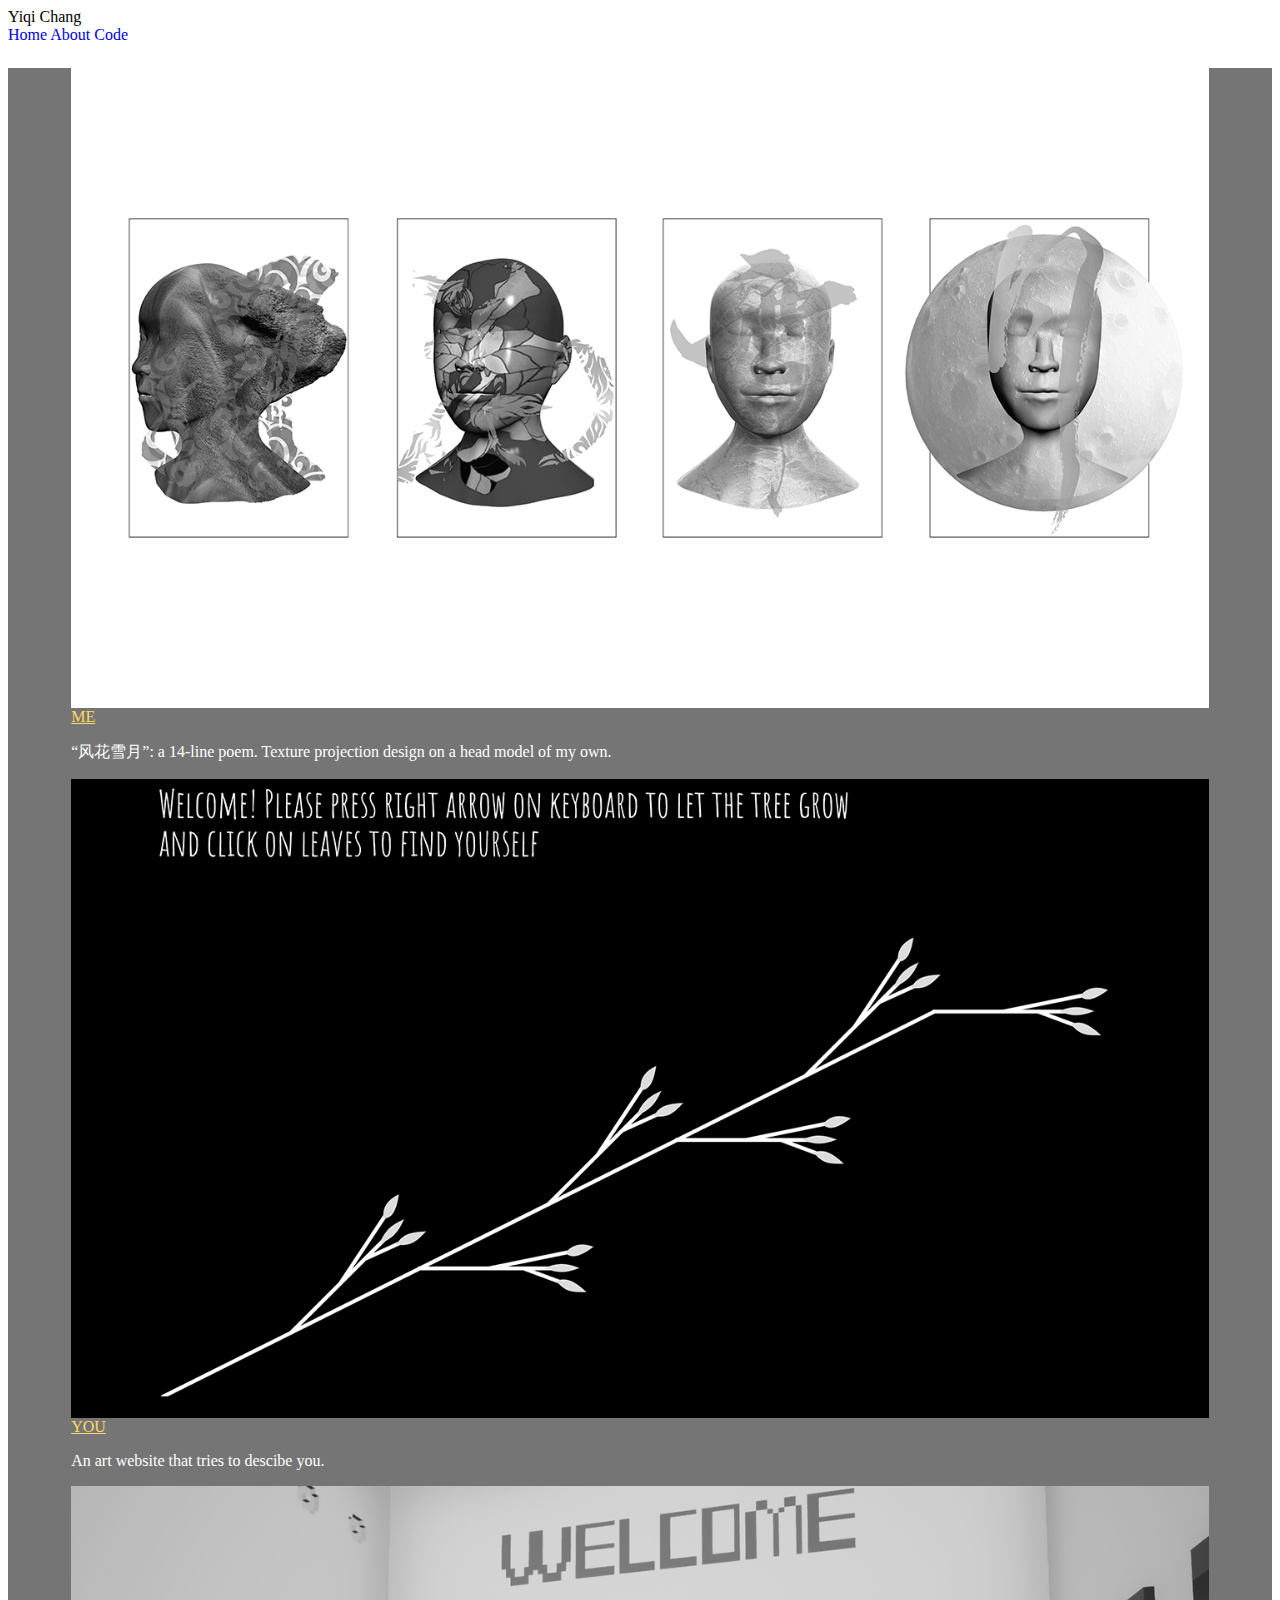
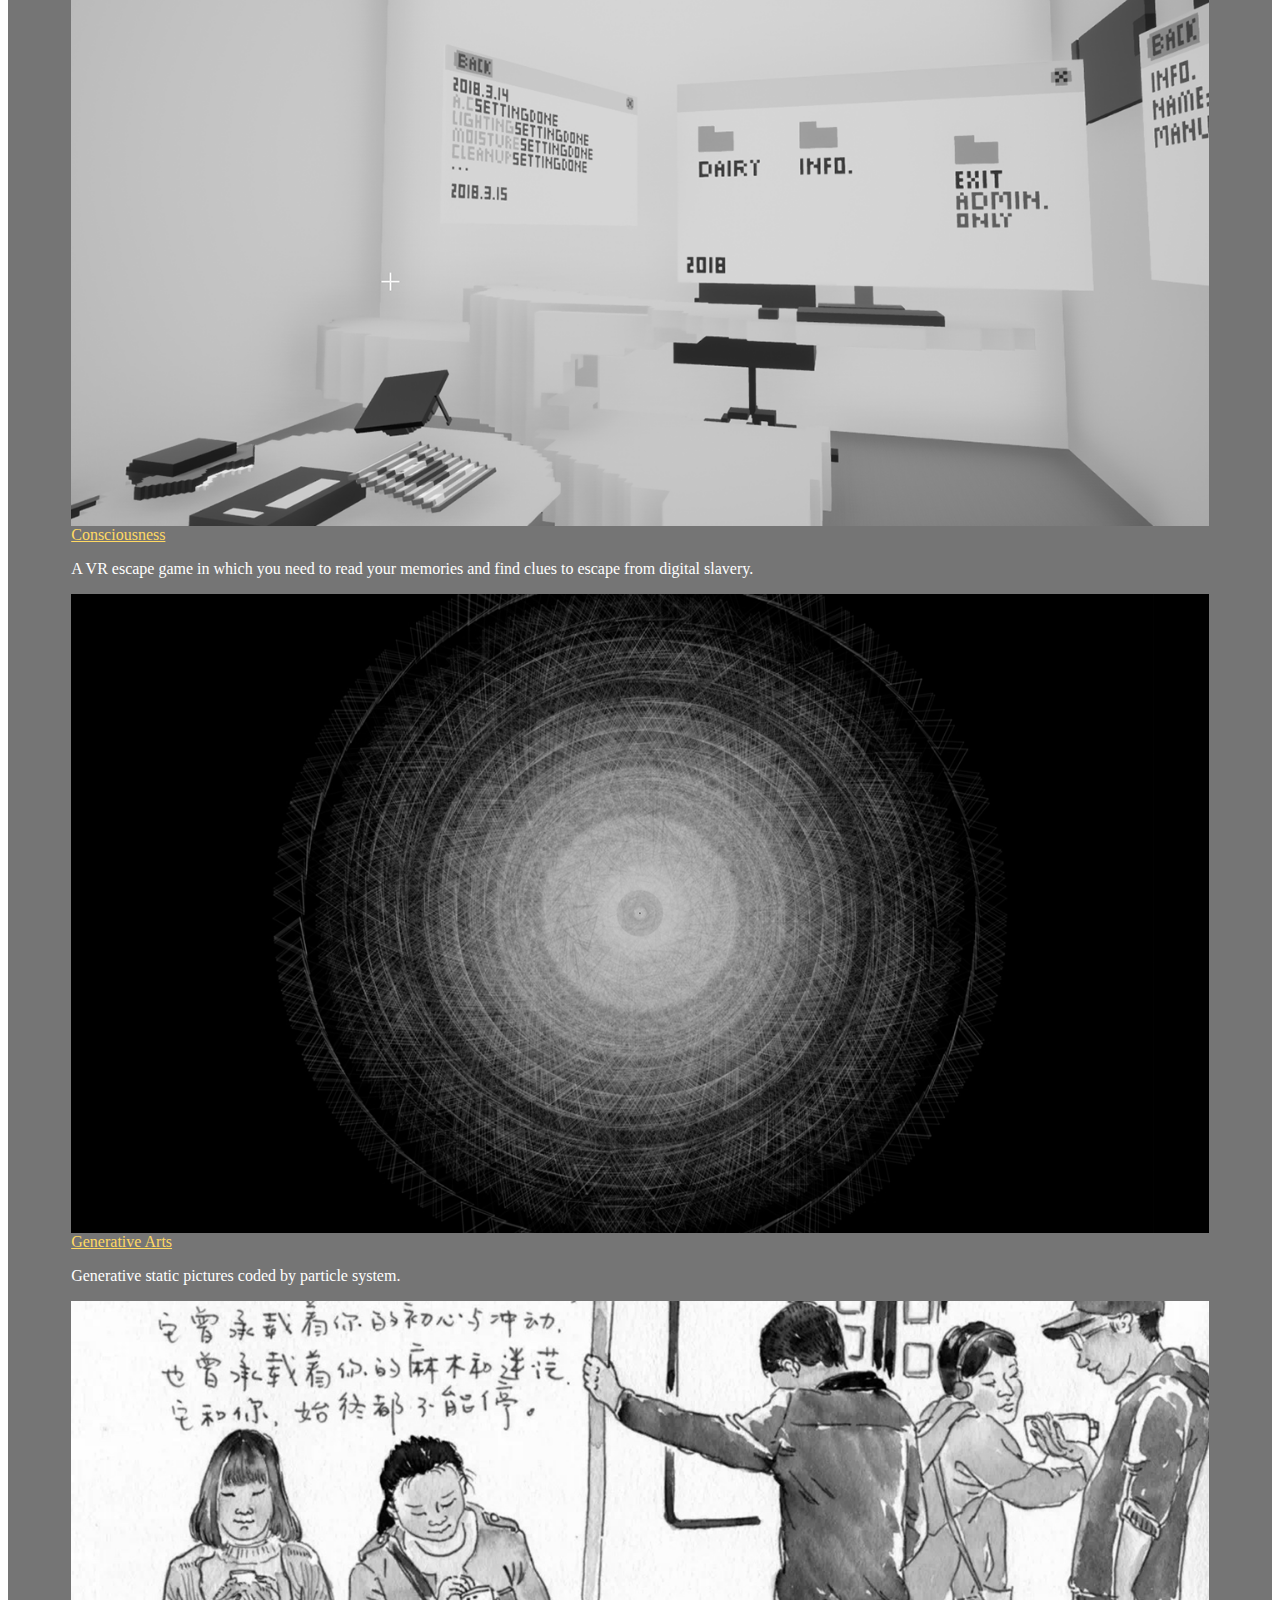
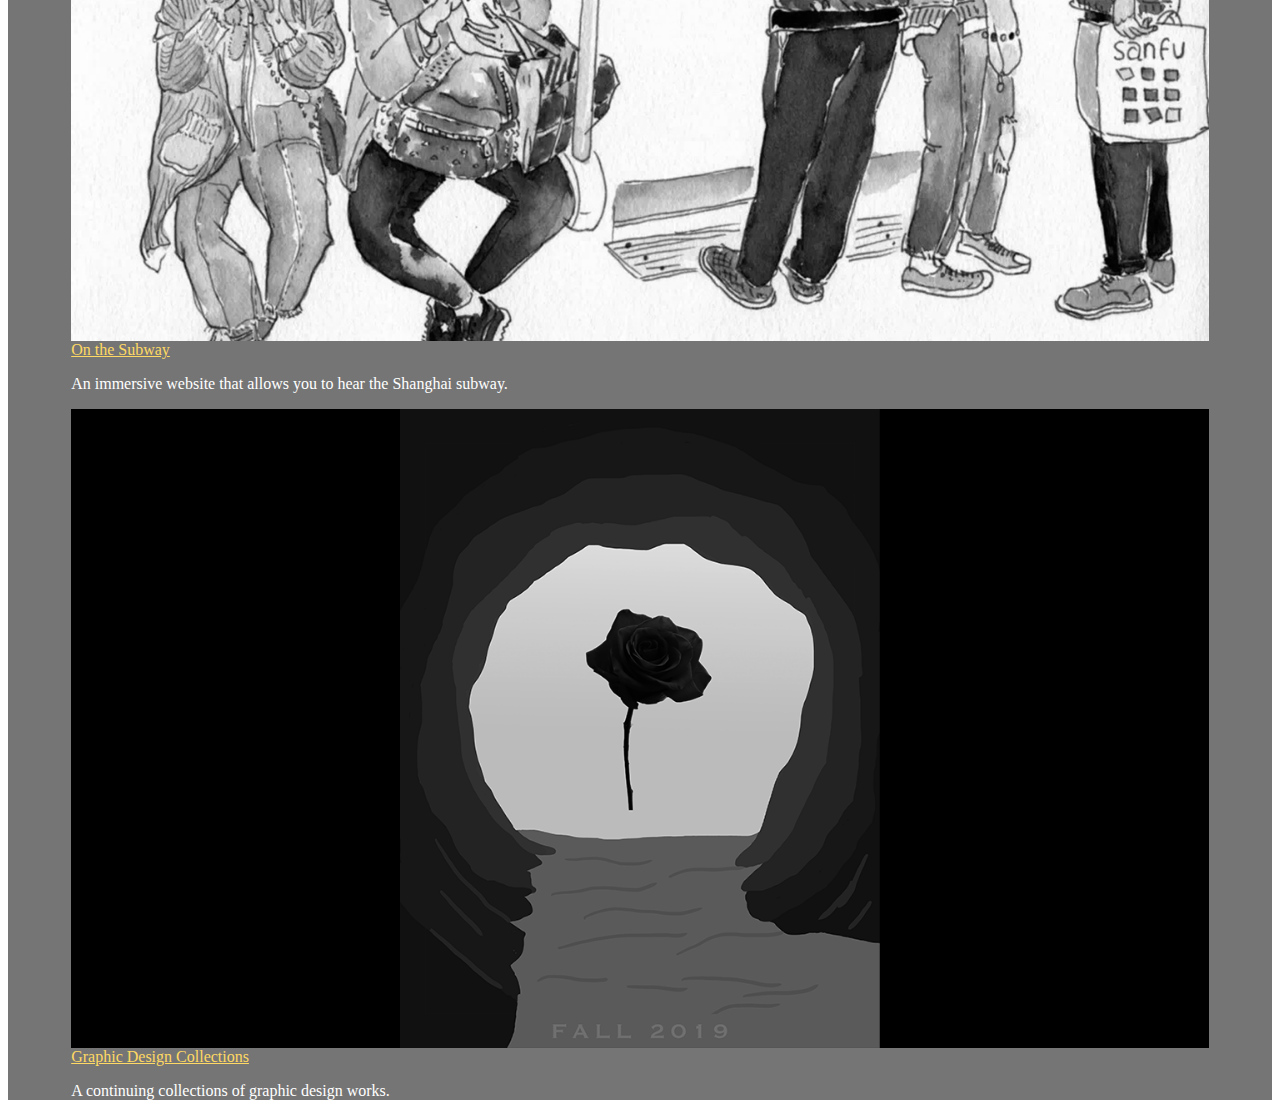
==== index.html @ f760ced2 "first commit" ====
<!DOCTYPE html>
<html>
<head>
	<title>Yiqi Chang</title>
	<link rel="stylesheet" href="https://fonts.googleapis.com/icon?family=Material+Icons">
	<link rel="stylesheet" href="https://code.getmdl.io/1.3.0/material.indigo-pink.min.css">
	<script defer src="https://code.getmdl.io/1.3.0/material.min.js"></script>
	<link rel="stylesheet" type="text/css" href="css/styles.css">
</head>
<body>
	<div class="mdl-layout mdl-js-layout mdl-layout--fixed-drawer">
  		<div class="mdl-layout__drawer">
    		<span class="mdl-layout-title">Yiqi Chang</span>
    		<nav class="mdl-navigation">
    			<a class="mdl-navigation__link" href="index.html">Home</a>
      			<a class="mdl-navigation__link" href="about.html">About</a>
      			<a class="mdl-navigation__link" href="https://github.com/Roemm" target="_blank">Code</a>
    		</nav>
  		</div>
  		<main class="mdl-layout__content">
    		<div class="page-content">
    			<div class="full-page">
					<div class="mdl-grid">
							<div class="mdl-cell mdl-cell--6-col mdl-cell--4-col-tablet">
								<a href="ME.html"><img class="grid-img" width="100%" src="assets/cover/me.png"></a>
								<div class="grid-desc">
									<a href="ME.html"><span class="grid-title">ME</span></a>
									<p>“风花雪月”: a 14-line poem. Texture projection design on a head model of my own.</p>
								</div>
							</div>

							<div class="mdl-cell mdl-cell--6-col mdl-cell--4-col-tablet">
								<a href="YOU.html"><img class="grid-img" width="100%" src="assets/cover/you.png">
								<div class="grid-desc">
									<a href="YOU.html"><span class="grid-title">YOU</span></a>
									<p>An art website that tries to descibe you.</p>
								</div>
							</div>

							<div class="mdl-cell mdl-cell--6-col mdl-cell--4-col-tablet">
								<a href="Consciousness.html"><img class="grid-img" width="100%" src="assets/cover/consciousness.png">
								<div class="grid-desc">
									<a href="Consciousness.html"><span class="grid-title">Consciousness</span></a>
									<p>A VR escape game in which you need to read your memories and find clues to escape from digital slavery.</p>
								</div>
							</div>
	
							<div class="mdl-cell mdl-cell--6-col mdl-cell--4-col-tablet">
								<a href="GenerativeArts.html"><img class="grid-img" width="100%" src="assets/cover/generative.png">
								<div class="grid-desc">
									<a href="GenerativeArts.html"><span class="grid-title">Generative Arts</span></a>
									<p>Generative static pictures coded by particle system.</p>
								</div>
							</div>
							<div class="mdl-cell mdl-cell--6-col mdl-cell--4-col-tablet">
								<a href="OnTheSubway.html"><img class="grid-img" width="100%" src="assets/cover/subway.png">
								<div class="grid-desc">
									<a href="OnTheSubway.html"><span class="grid-title">On the Subway</span></a>
									<p>An immersive website that allows you to hear the Shanghai subway.</p>
								</div>
							</div>
							<div class="mdl-cell mdl-cell--6-col mdl-cell--4-col-tablet">
								<a href="GraphicDesign.html"><img class="grid-img" width="100%" src="assets/cover/graphic.png">
								<div class="grid-desc">
									<a href="GraphicDesign.html"><span class="grid-title">Graphic Design Collections</span></a>
									<p>A continuing collections of graphic design works.</p>
								</div>
							</div>
					</div>
				</div>
    		</div>
  		</main>
	</div>
</body>
</html>
---- css/styles.css ----
.mdl-layout__drawer{
	box-shadow: none;
	border:none;
	background: white;
}

.full-page{
	display: block;
	margin: auto;
	width: 90%;
	margin-top: 1.5em;
}

.mdl-layout__content{
	background: #757575;
}

.mdl-cell.mdl-cell--8-col{
	display: block;
	margin: auto;
}

a{
	text-decoration: none;
}

p{
	color:white;
}
img {
  display: block;
  margin-left: auto;
  margin-right: auto;
}

.grid-title:hover,.grid-img: hover{
	cursor: pointer;
}

.grid-title{
	text-decoration: underline;
	color: #ffd963;
}

.grid-title:hover{
	background-color: #ffd963;
	color:black;
	text-decoration: none;
	transition: background-color 1s, color 1s, text-decoration 1s;
}

.grid-img{
	filter: grayscale(1);
}

.grid-img:hover{
	filter: grayscale(0);
	transition: filter 1s;
}

.video-wrap {
    position: relative;
    padding-bottom: 40%;
    padding-top: 0;
    height: 0;
}

.video-wrap iframe {
	position: absolute;
	top: 0;
	left: 0;
	width: 100%;
	height: 100%;
}

.des {
	font-size:18 pt;
}

.p-link{
	font-weight: bold;
	text-decoration: underline;
	color:white;
}

h6, p {
    line-height: normal;
}

h4, p {
    color:white;
}
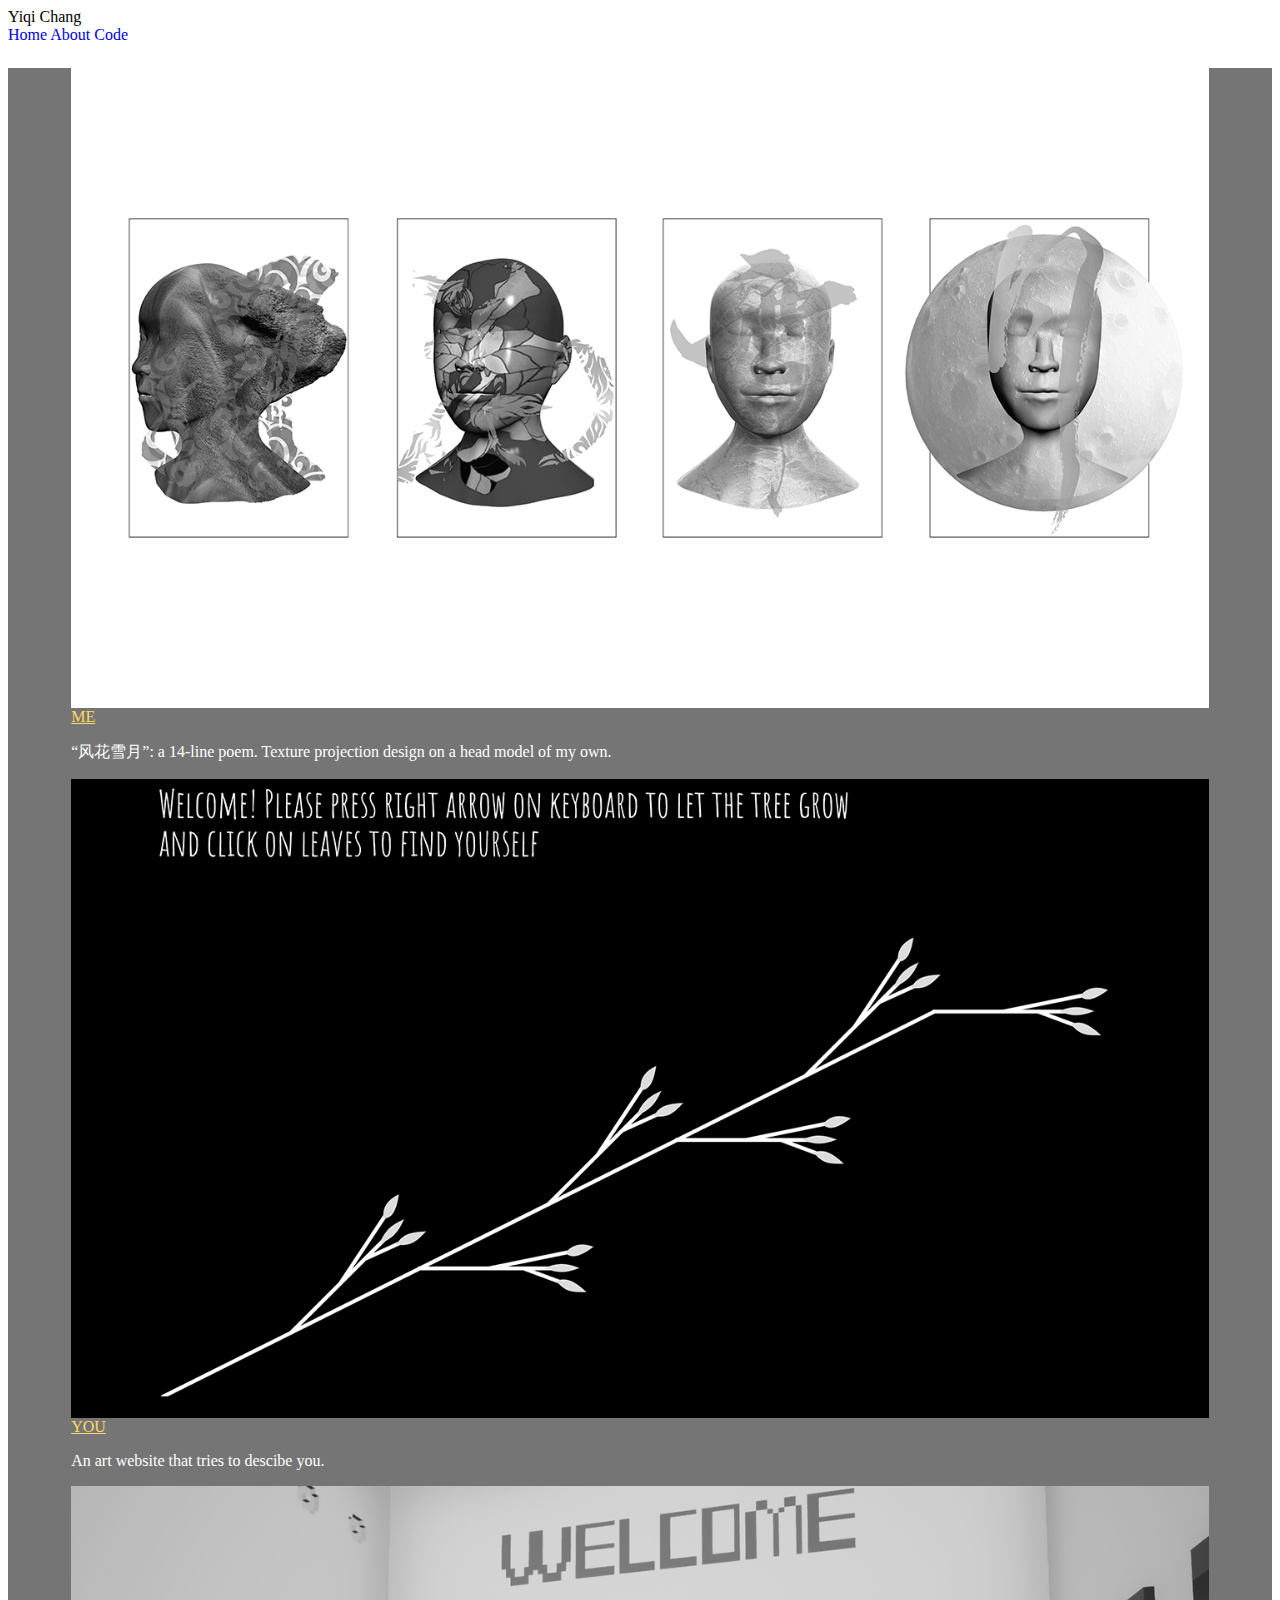
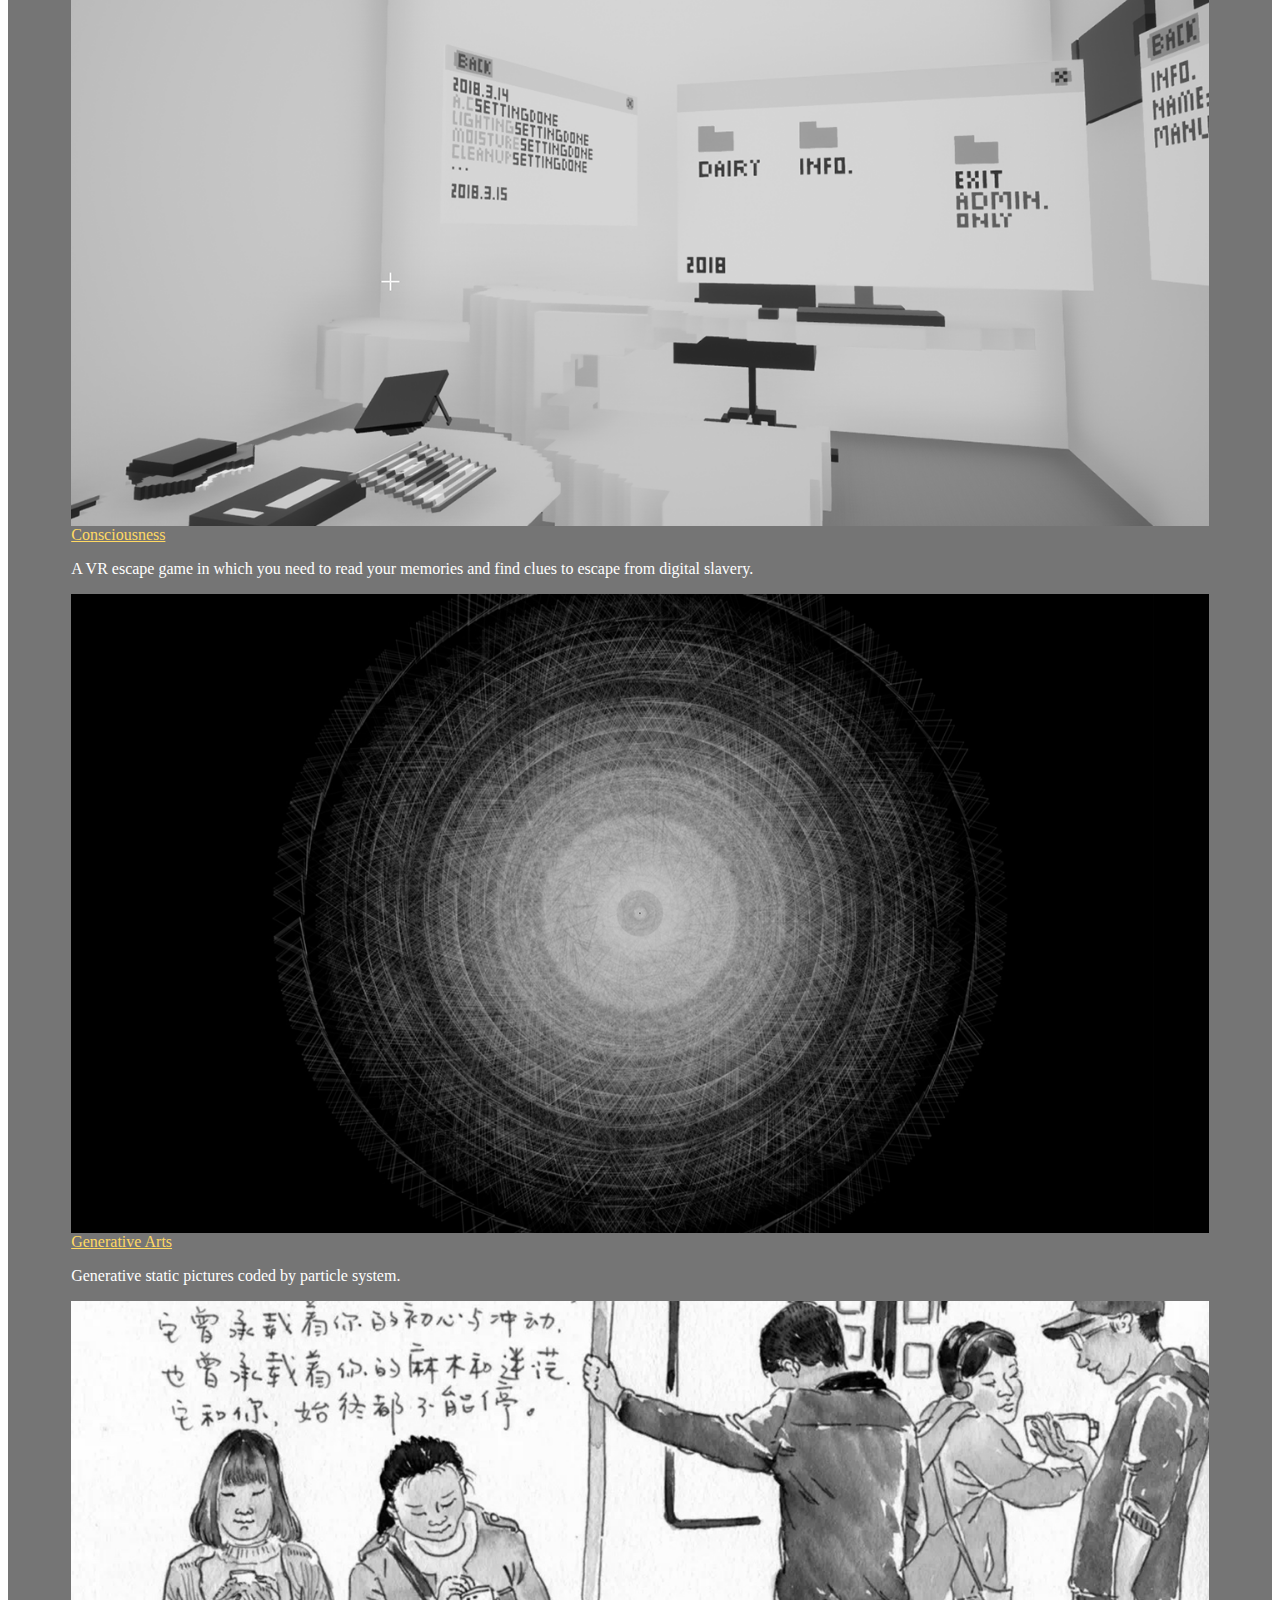
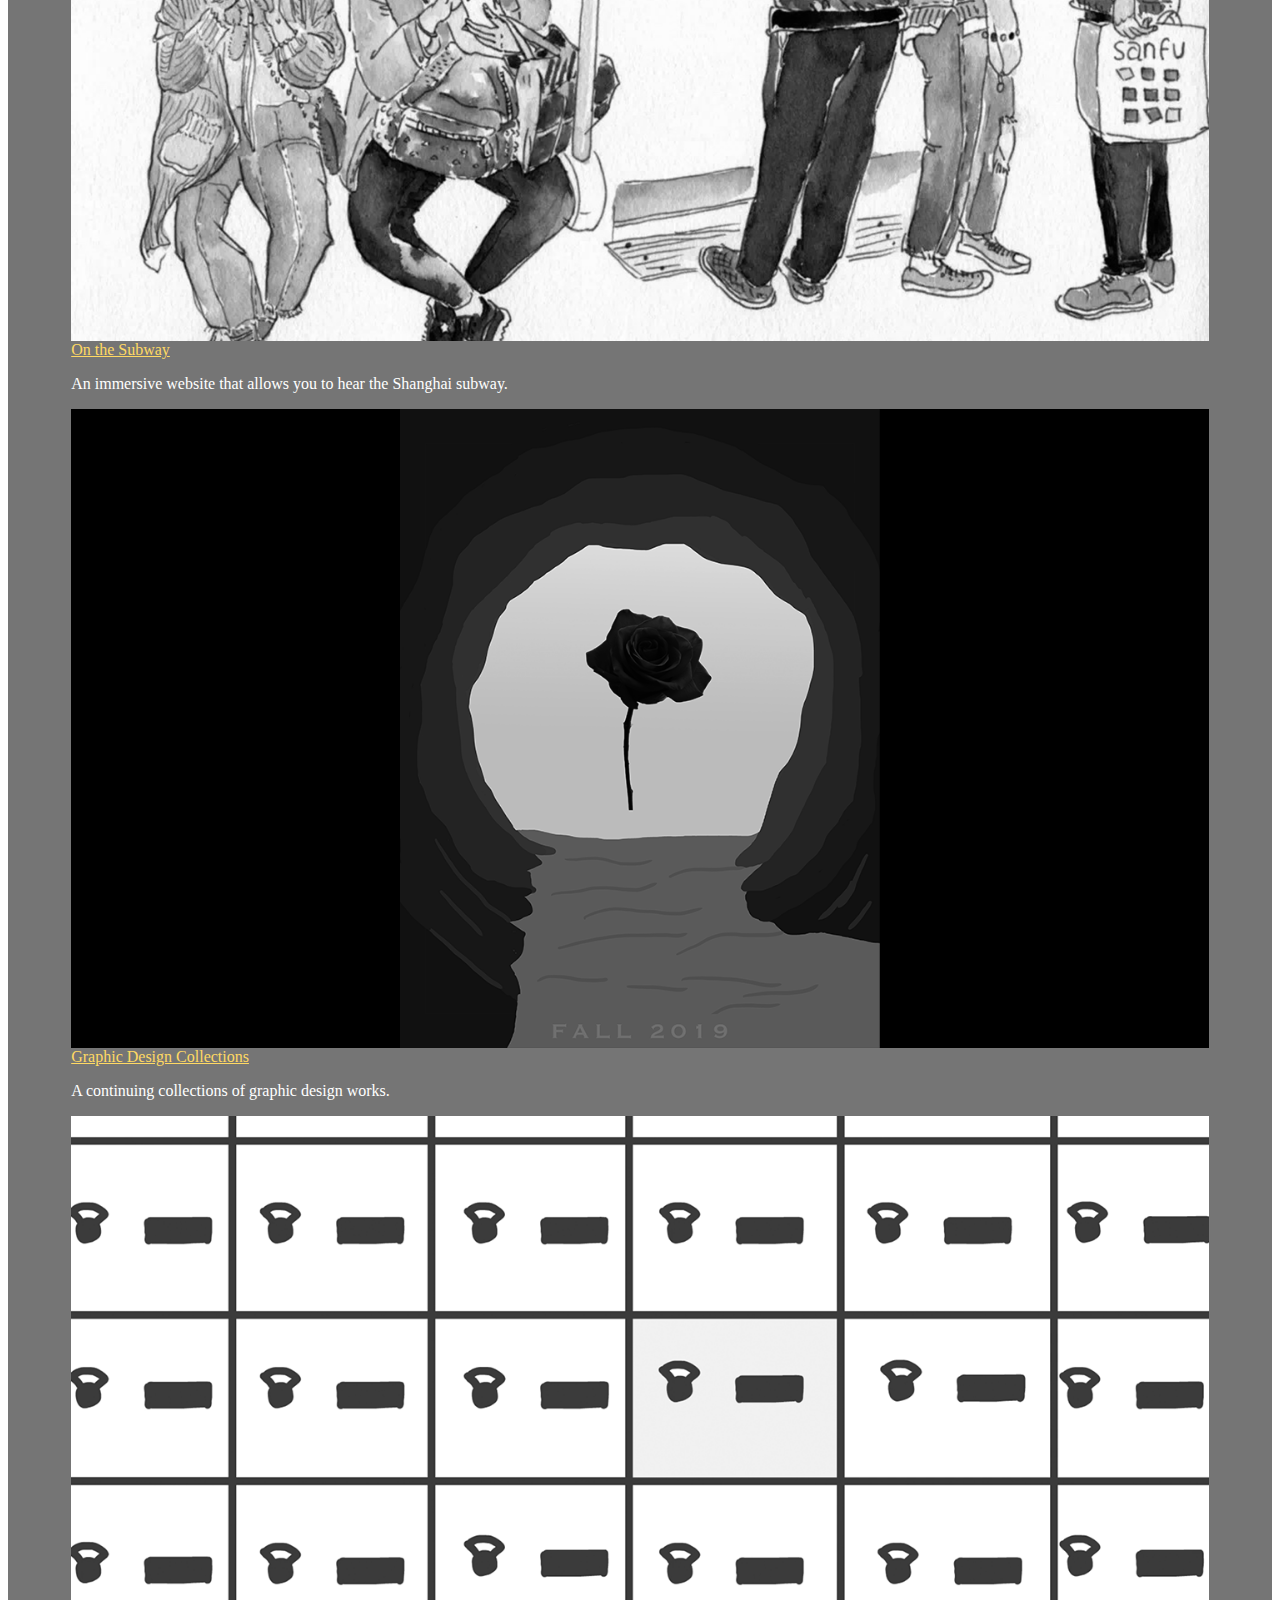
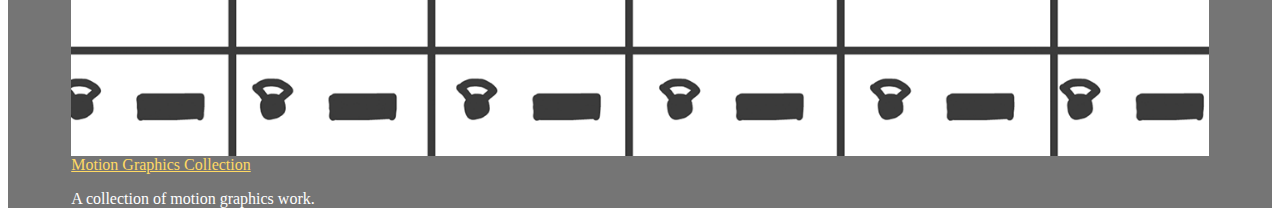
==== commit df1d83fa: "added motion graphics work" ====
--- a/index.html
+++ b/index.html
@@ -66,6 +66,13 @@
 									<p>A continuing collections of graphic design works.</p>
 								</div>
 							</div>
+							<div class="mdl-cell mdl-cell--6-col mdl-cell--4-col-tablet">
+								<a href="MotionGraphics.html"><img class="grid-img" width="100%" src="assets/cover/motiongraphics.png">
+								<div class="grid-desc">
+									<a href="MotionGraphics.html"><span class="grid-title">Motion Graphics Collection</span></a>
+									<p>A collection of motion graphics work.</p>
+								</div>
+							</div>
 					</div>
 				</div>
     		</div>
--- a/css/styles.css
+++ b/css/styles.css
@@ -91,6 +91,9 @@
     color:white;
 }
 
+.motionTitle{
+	color:#ffd963;
+}
 
 
 
@@ -104,3 +107,4 @@
 
 
 
+
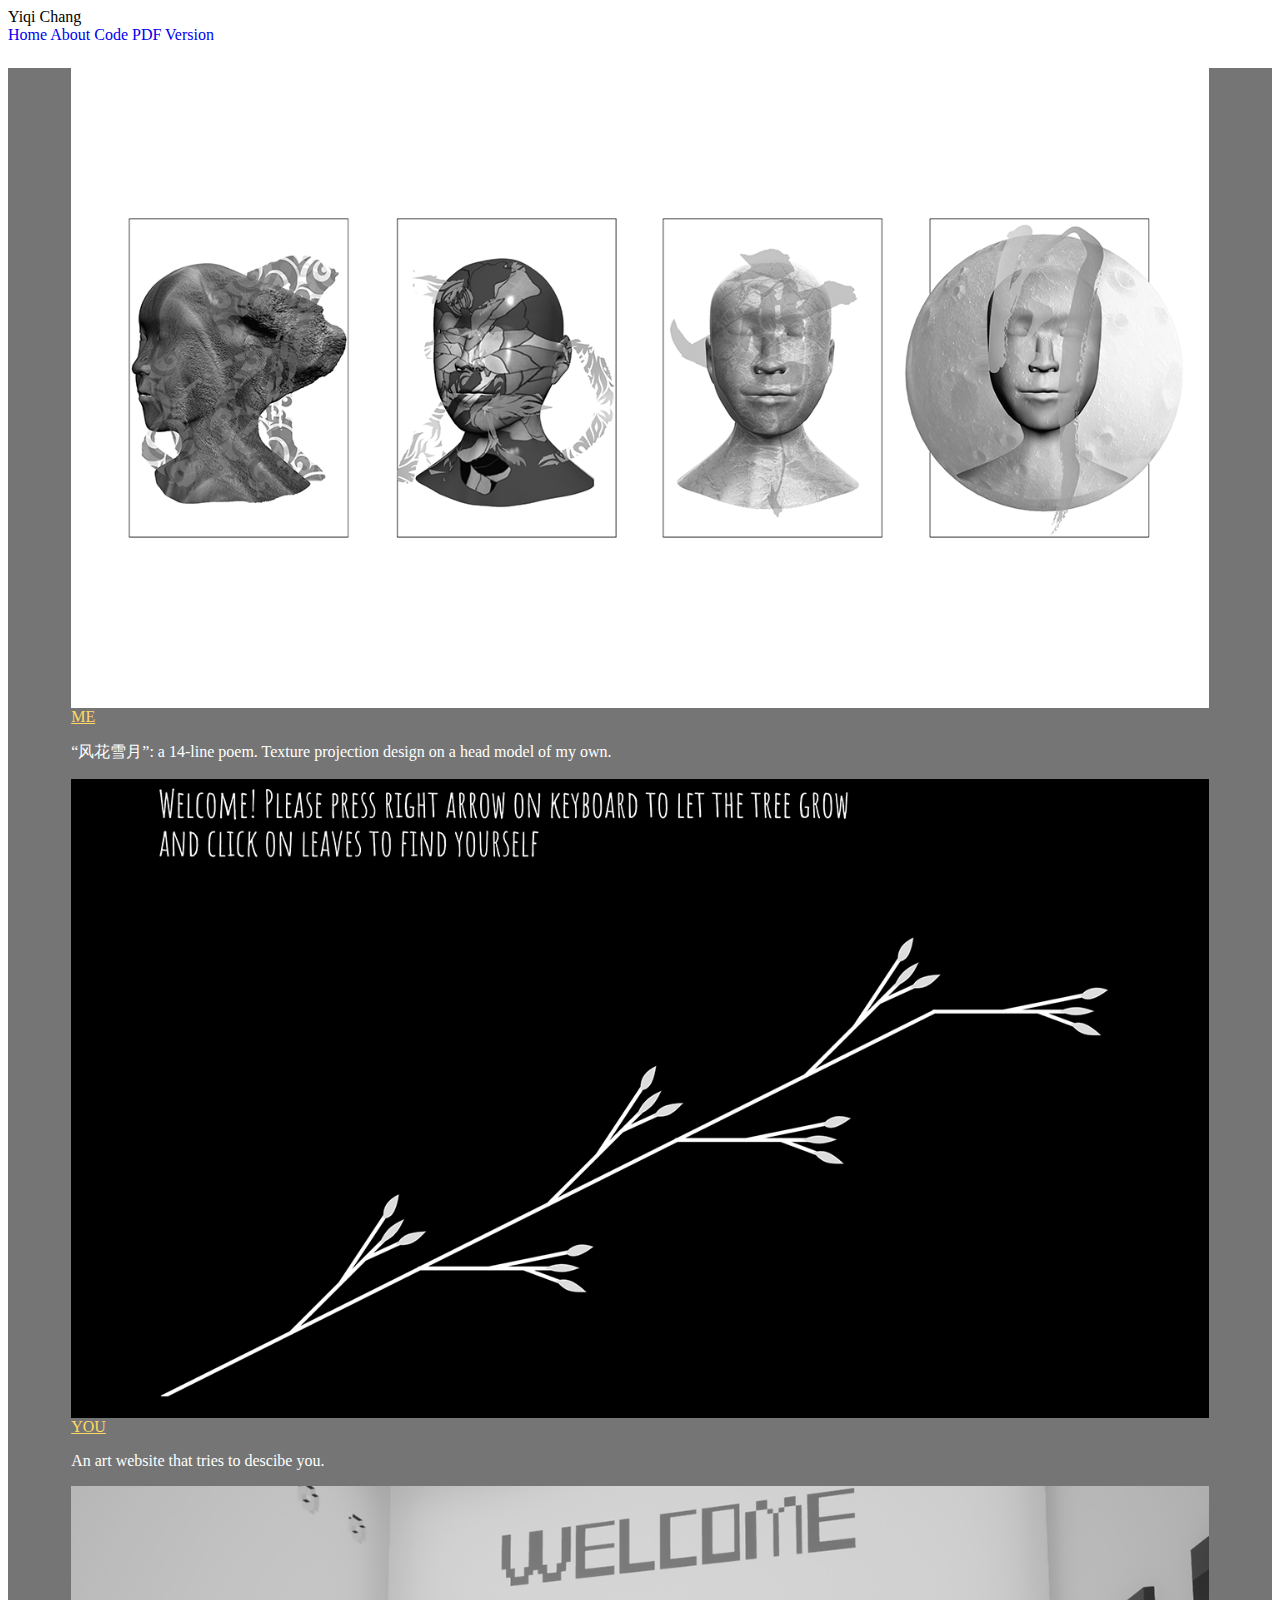
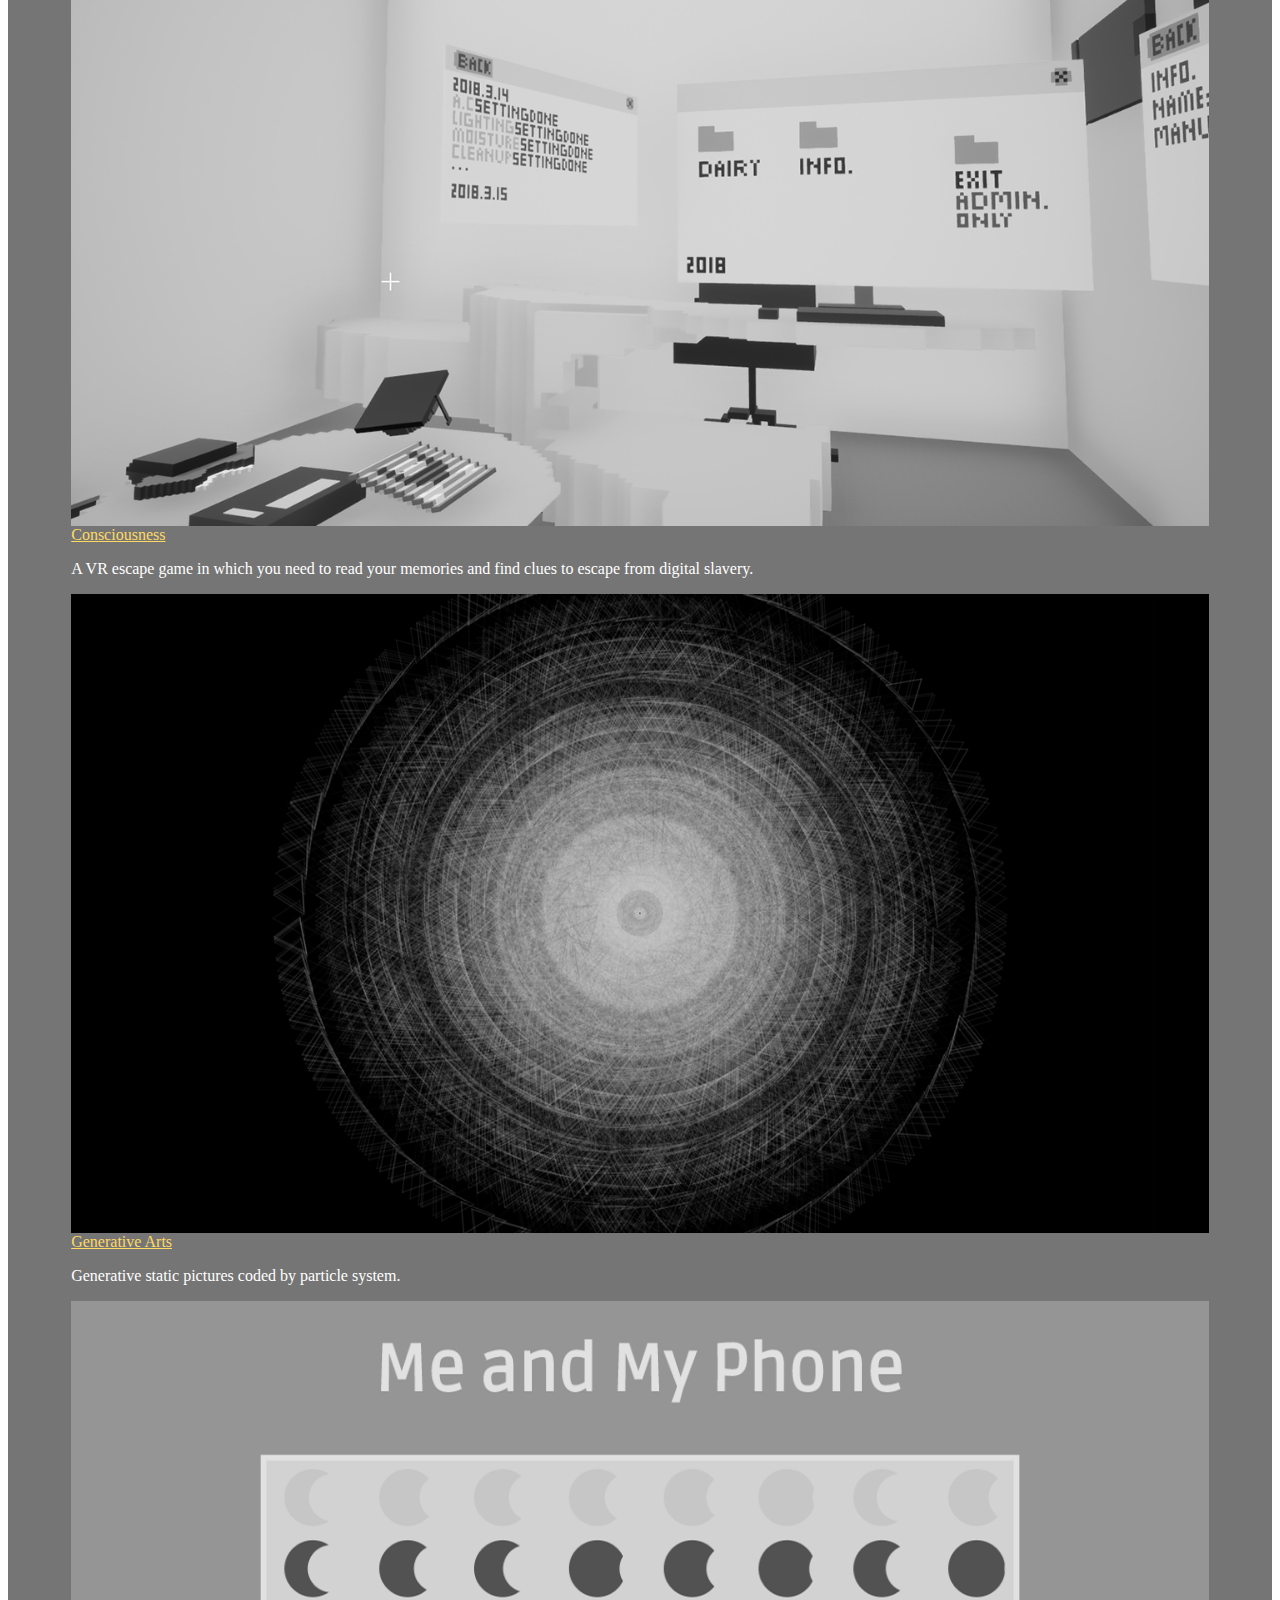
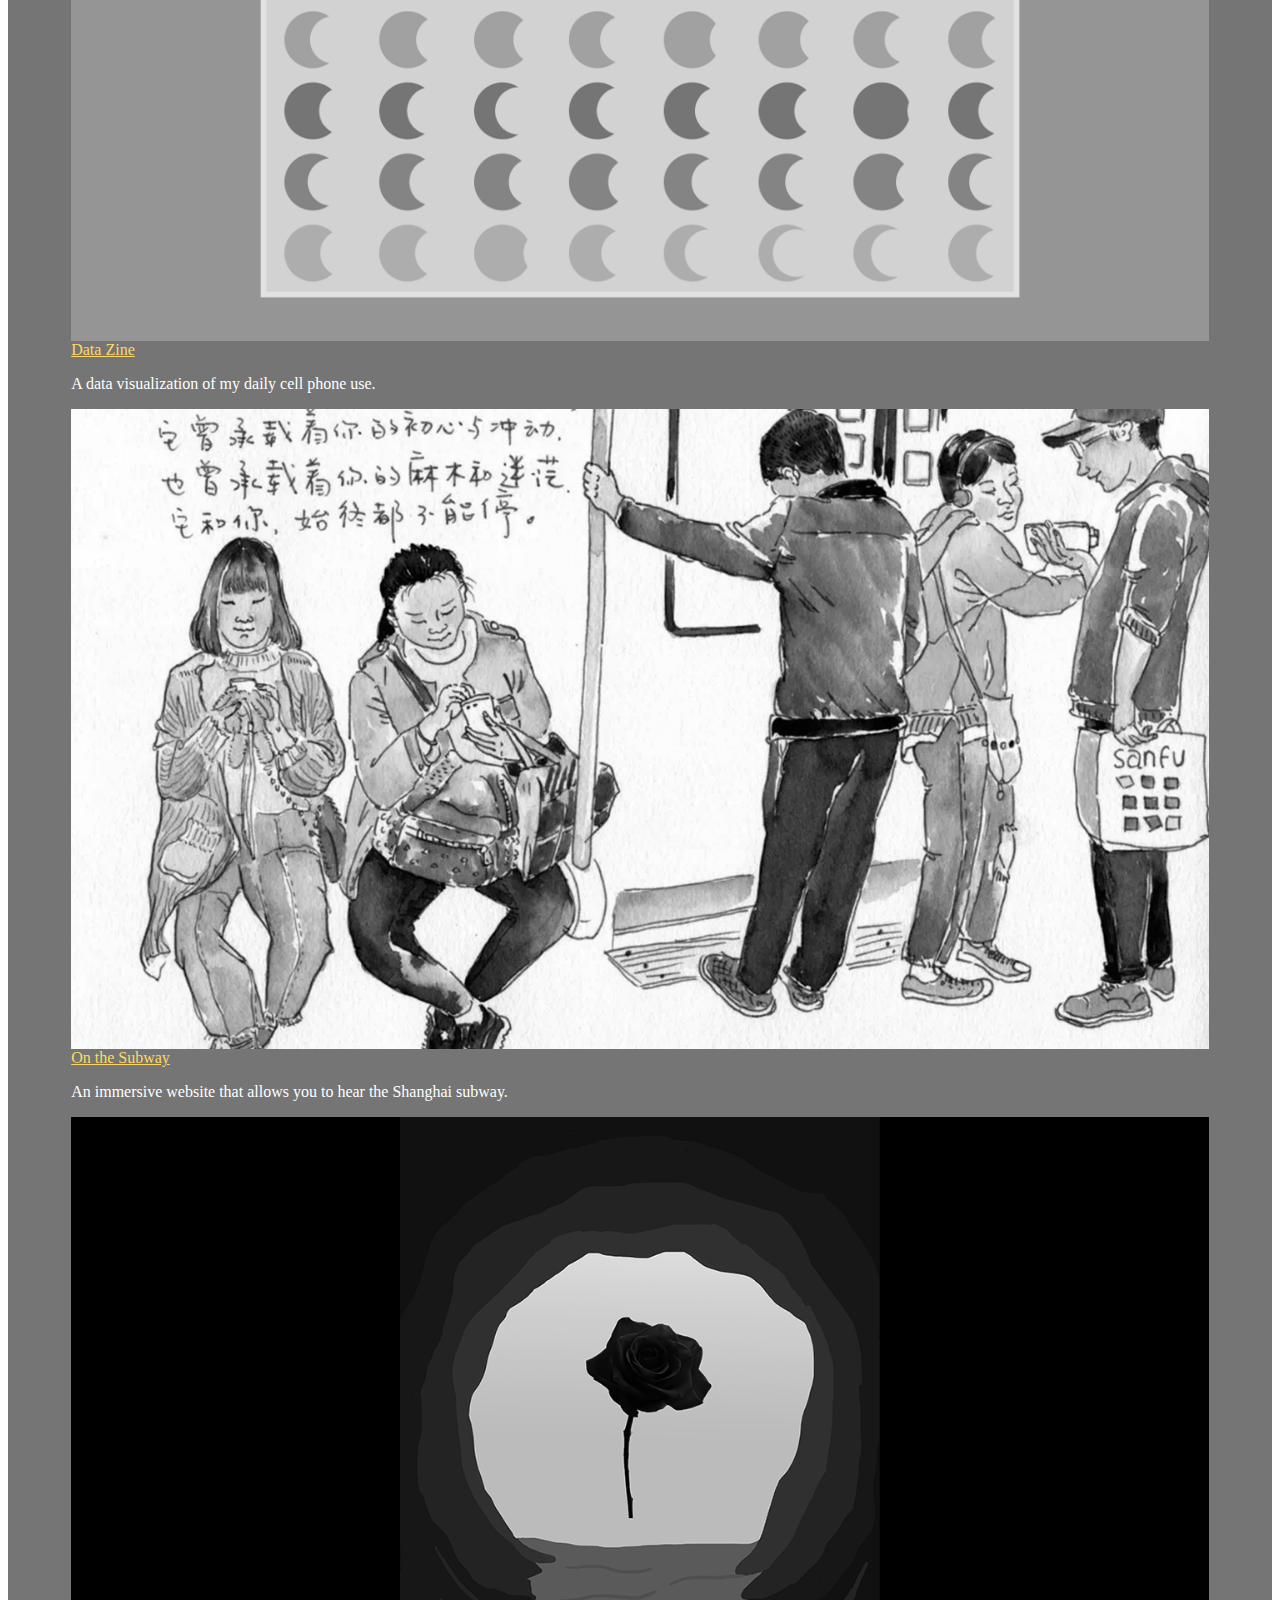
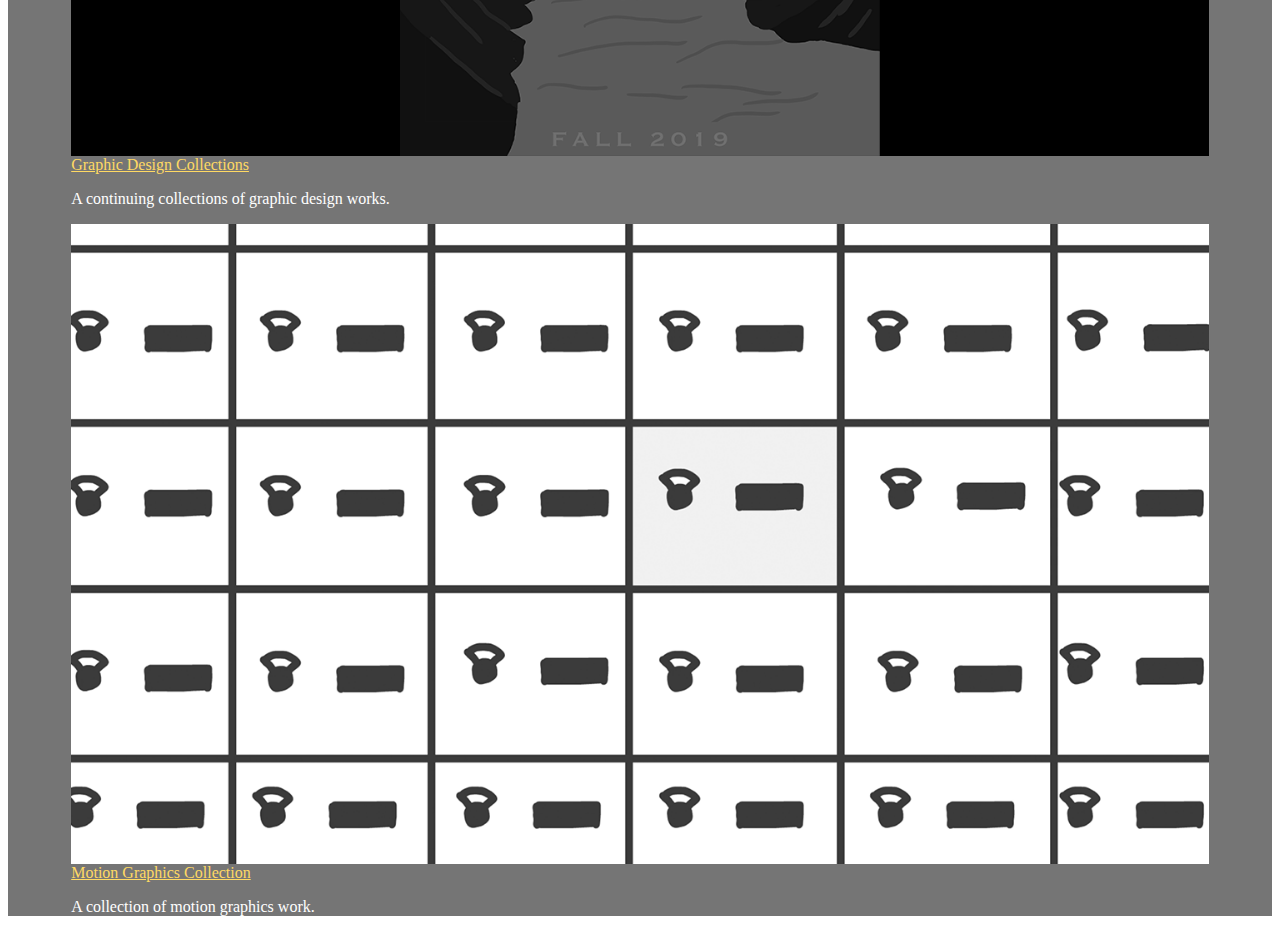
==== commit 006049e2: "update" ====
--- a/index.html
+++ b/index.html
@@ -6,6 +6,7 @@
 	<link rel="stylesheet" href="https://code.getmdl.io/1.3.0/material.indigo-pink.min.css">
 	<script defer src="https://code.getmdl.io/1.3.0/material.min.js"></script>
 	<link rel="stylesheet" type="text/css" href="css/styles.css">
+	<link href="https://fonts.googleapis.com/css?family=Ruda&display=swap" rel="stylesheet">
 </head>
 <body>
 	<div class="mdl-layout mdl-js-layout mdl-layout--fixed-drawer">
@@ -15,6 +16,7 @@
     			<a class="mdl-navigation__link" href="index.html">Home</a>
       			<a class="mdl-navigation__link" href="about.html">About</a>
       			<a class="mdl-navigation__link" href="https://github.com/Roemm" target="_blank">Code</a>
+						<a class="mdl-navigation__link" href="/assets/yiqi-portfolio.pdf" download>PDF Version</a>
     		</nav>
   		</div>
   		<main class="mdl-layout__content">
@@ -44,12 +46,19 @@
 									<p>A VR escape game in which you need to read your memories and find clues to escape from digital slavery.</p>
 								</div>
 							</div>
-	
+
 							<div class="mdl-cell mdl-cell--6-col mdl-cell--4-col-tablet">
 								<a href="GenerativeArts.html"><img class="grid-img" width="100%" src="assets/cover/generative.png">
 								<div class="grid-desc">
 									<a href="GenerativeArts.html"><span class="grid-title">Generative Arts</span></a>
 									<p>Generative static pictures coded by particle system.</p>
+								</div>
+							</div>
+							<div class="mdl-cell mdl-cell--6-col mdl-cell--4-col-tablet">
+								<a href="ZineProject.html"><img class="grid-img" width="100%" src="assets/cover/zine.png">
+								<div class="grid-desc">
+									<a href="ZineProject.html"><span class="grid-title">Data Zine</span></a>
+									<p>A data visualization of my daily cell phone use.</p>
 								</div>
 							</div>
 							<div class="mdl-cell mdl-cell--6-col mdl-cell--4-col-tablet">
@@ -79,4 +88,4 @@
   		</main>
 	</div>
 </body>
-</html>+</html>
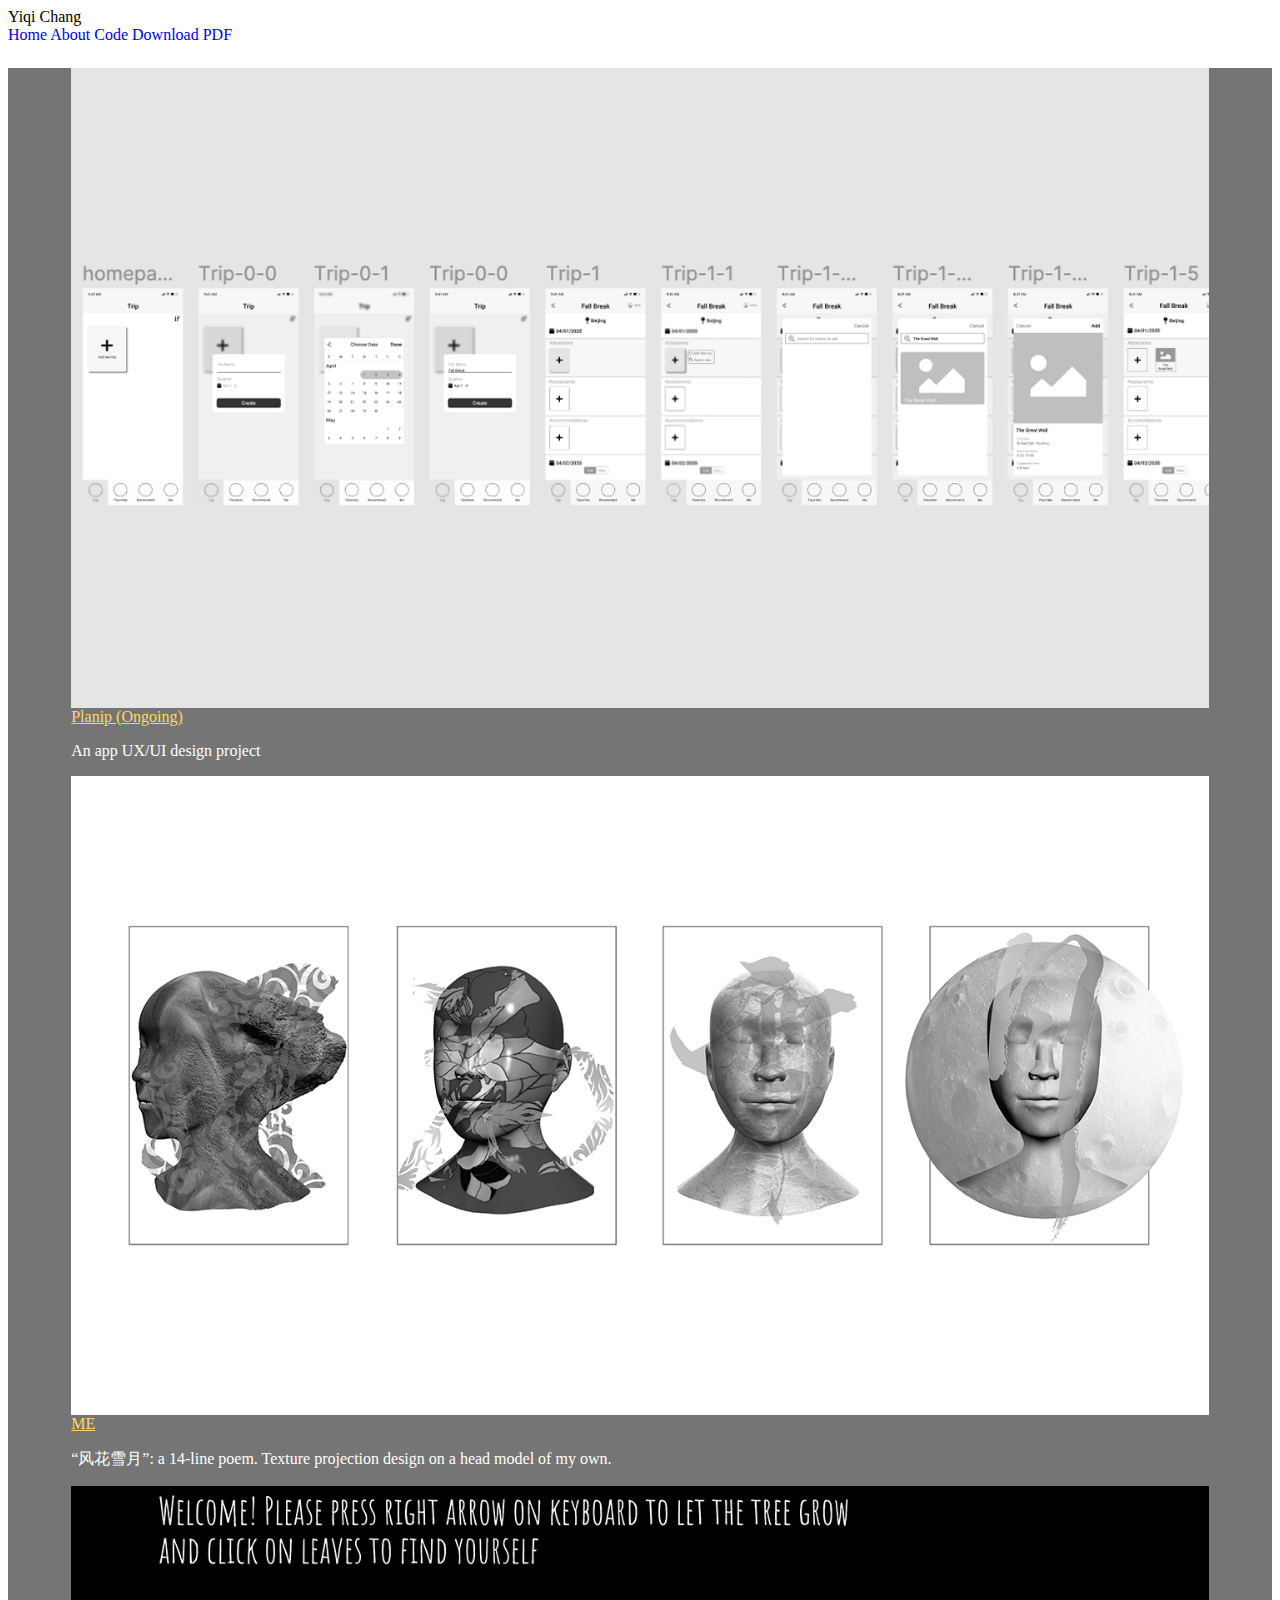
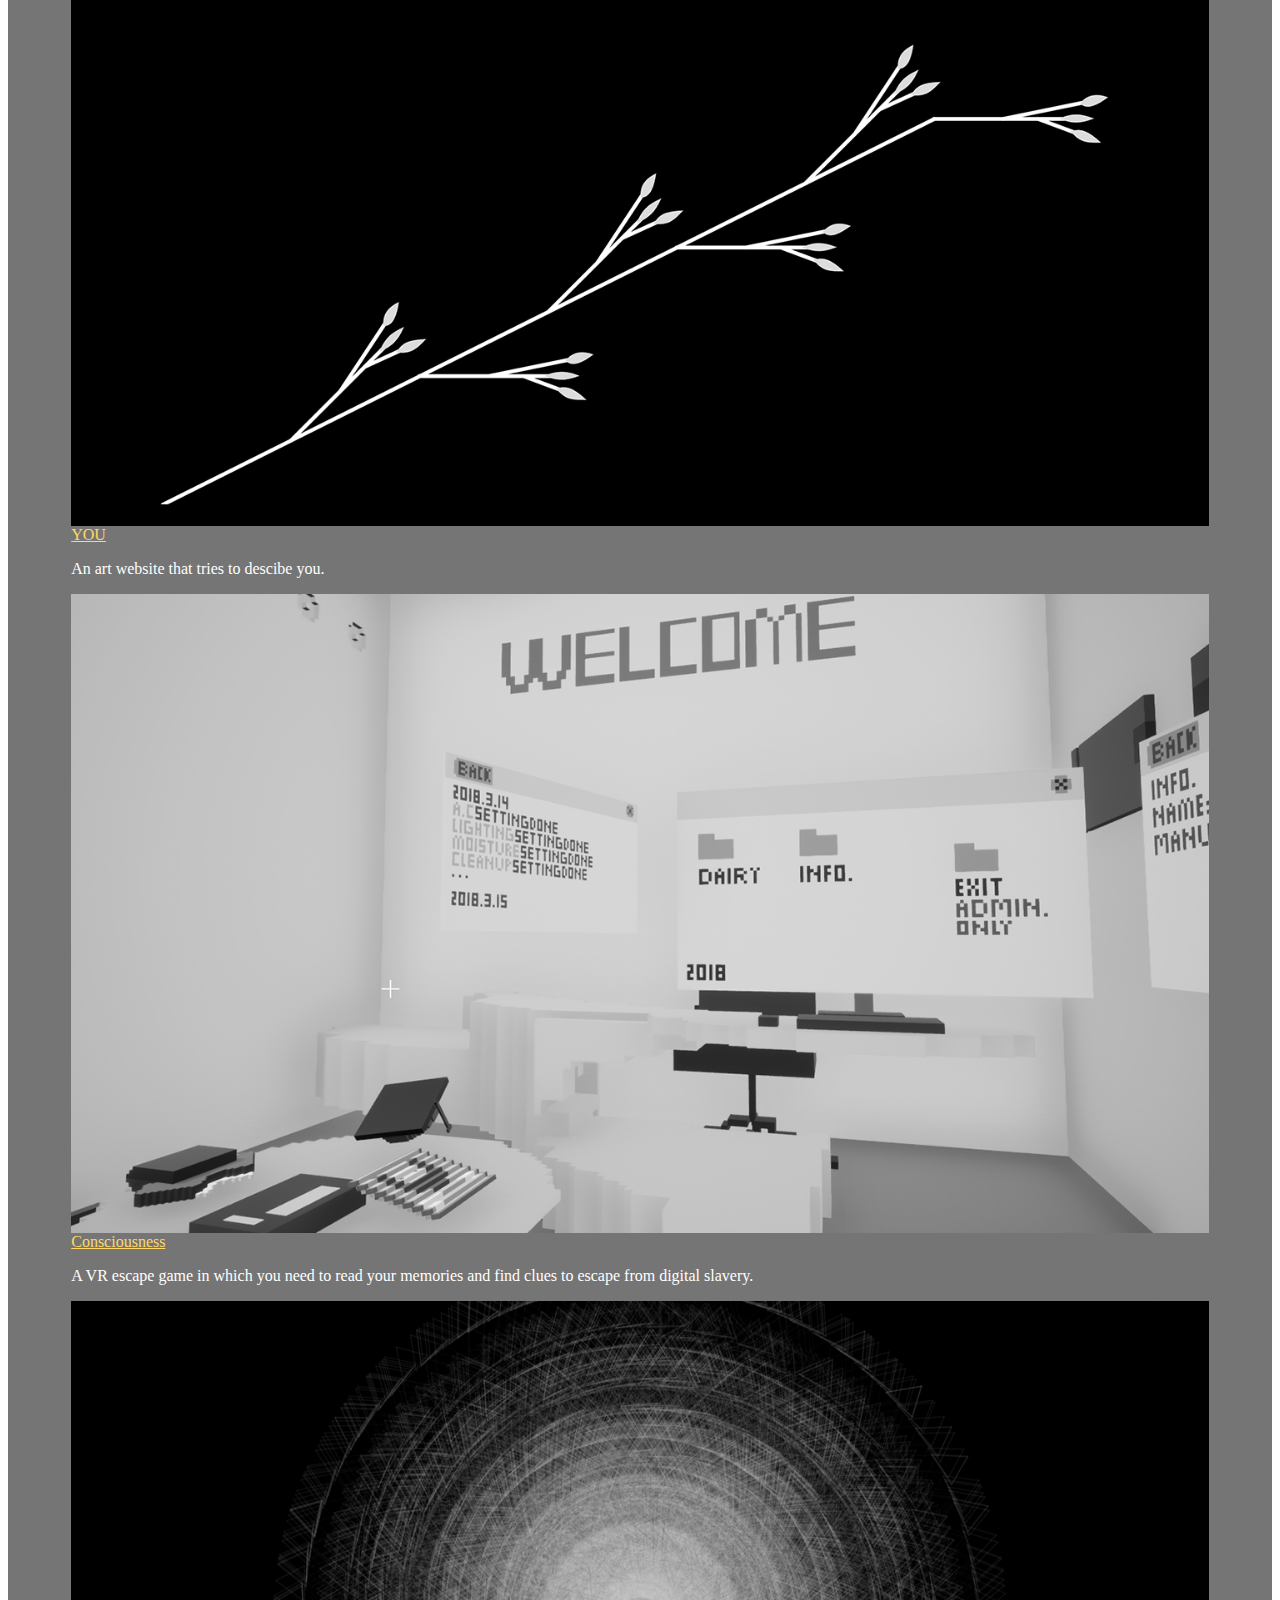
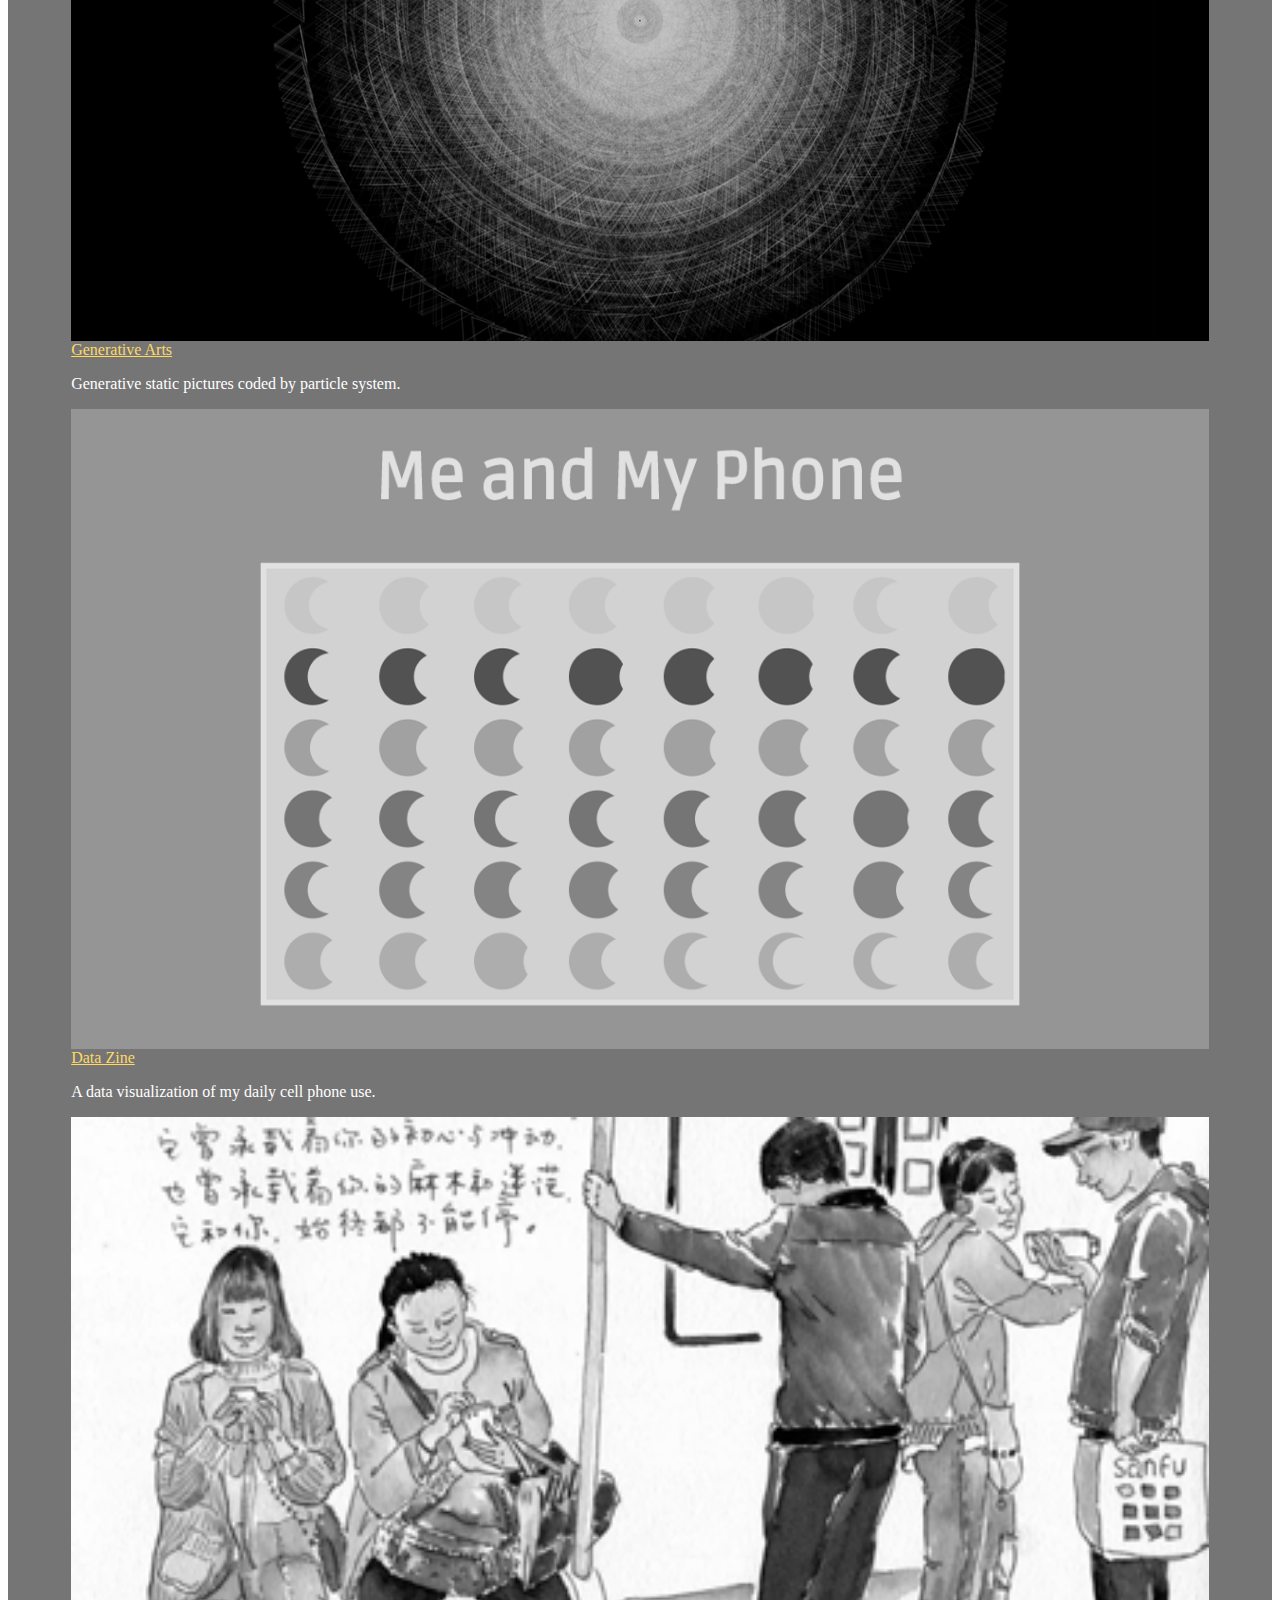
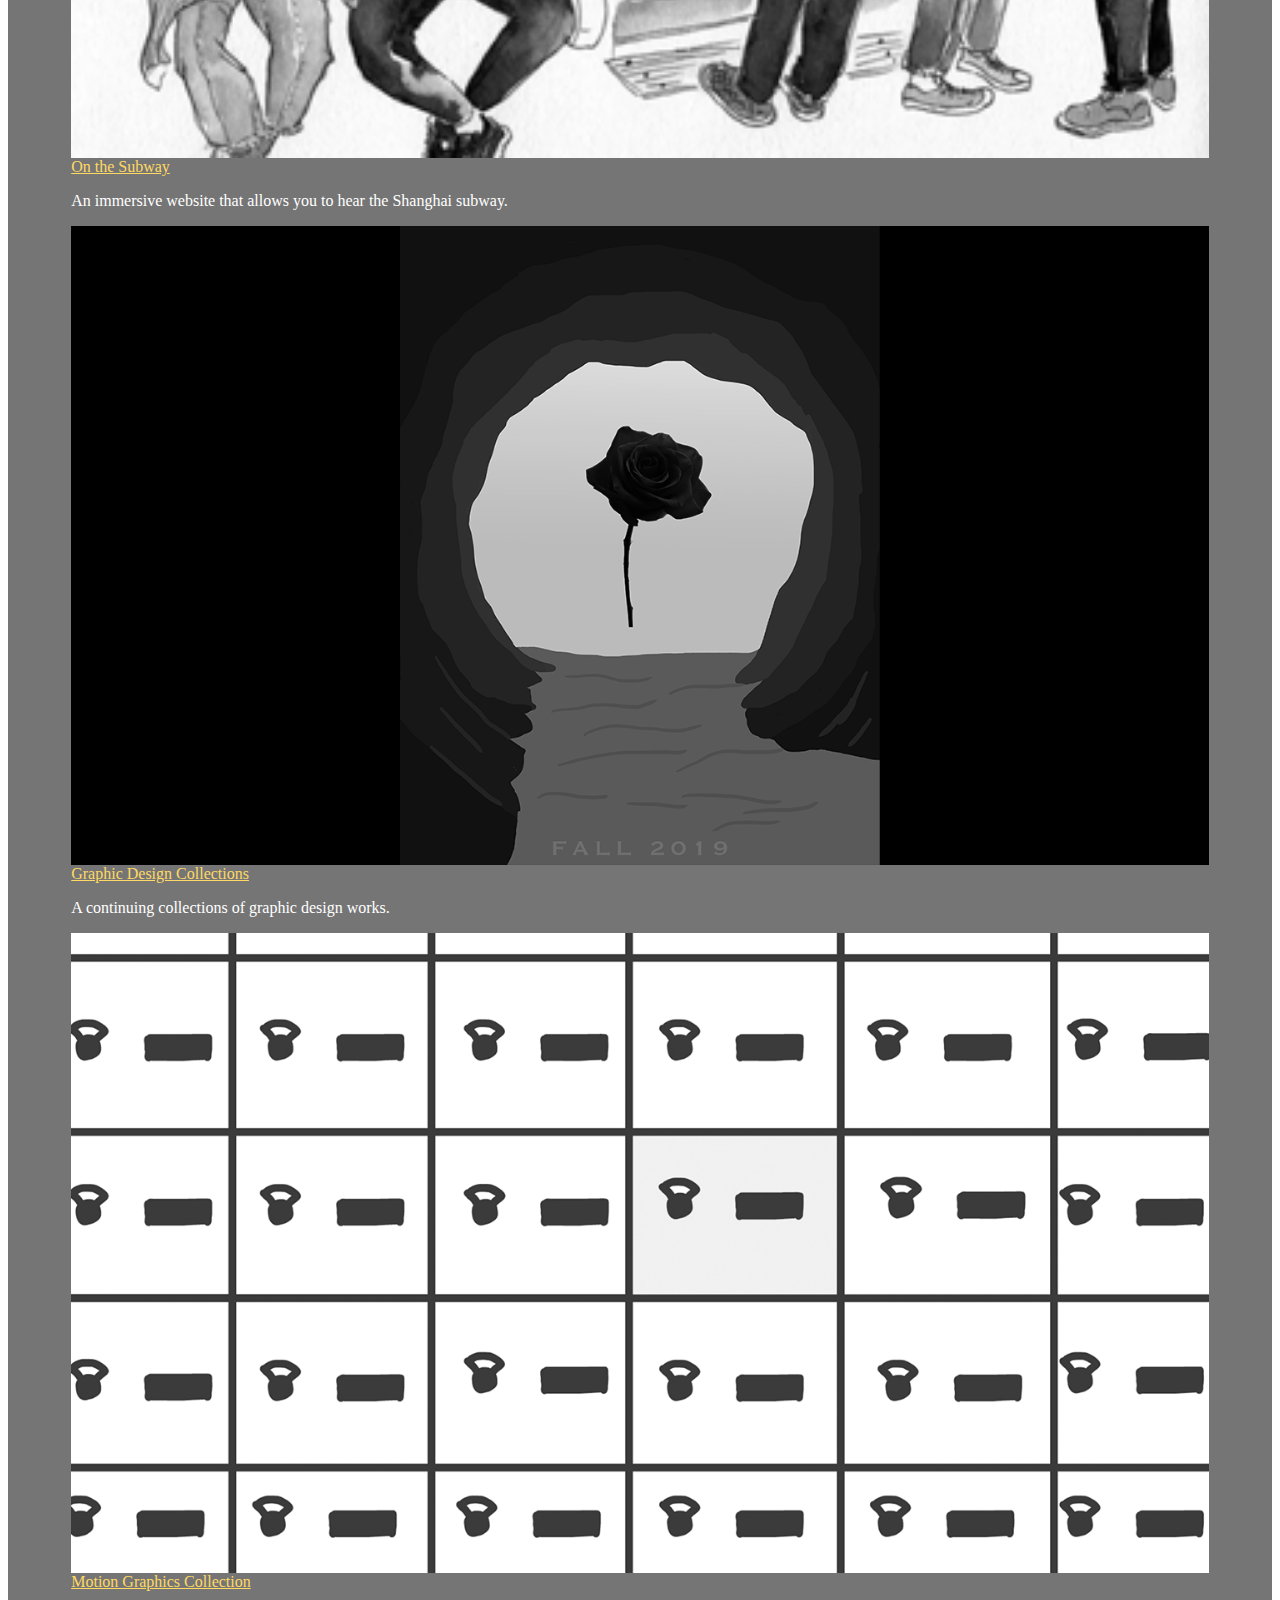
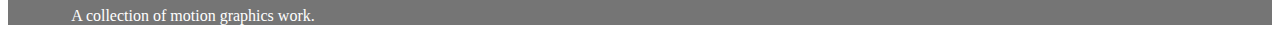
==== commit 1ab0b028: "planip update" ====
--- a/index.html
+++ b/index.html
@@ -16,13 +16,22 @@
     			<a class="mdl-navigation__link" href="index.html">Home</a>
       			<a class="mdl-navigation__link" href="about.html">About</a>
       			<a class="mdl-navigation__link" href="https://github.com/Roemm" target="_blank">Code</a>
-						<a class="mdl-navigation__link" href="/assets/yiqi-portfolio.pdf" download>PDF Version</a>
+						<a class="mdl-navigation__link" href="/assets/yiqi-portfolio.pdf" download>Download PDF</a>
     		</nav>
   		</div>
   		<main class="mdl-layout__content">
     		<div class="page-content">
     			<div class="full-page">
 					<div class="mdl-grid">
+
+						<div class="mdl-cell mdl-cell--6-col mdl-cell--4-col-tablet">
+							<a href="Planip.html"><img class="grid-img" width="100%" src="assets/cover/planip.png"></a>
+							<div class="grid-desc">
+								<a href="Planip.html"><span class="grid-title">Planip (Ongoing)</span></a>
+								<p>An app UX/UI design project</p>
+							</div>
+						</div>
+
 							<div class="mdl-cell mdl-cell--6-col mdl-cell--4-col-tablet">
 								<a href="ME.html"><img class="grid-img" width="100%" src="assets/cover/me.png"></a>
 								<div class="grid-desc">
--- a/css/styles.css
+++ b/css/styles.css
@@ -23,8 +23,10 @@
 a{
 	text-decoration: none;
 }
-
-p{
+b{
+	font-size: 18px;
+}
+p, b, ul{
 	color:white;
 }
 img {
@@ -94,17 +96,3 @@
 .motionTitle{
 	color:#ffd963;
 }
-
-
-
-
-
-
-
-
-
-
-
-
-
-
